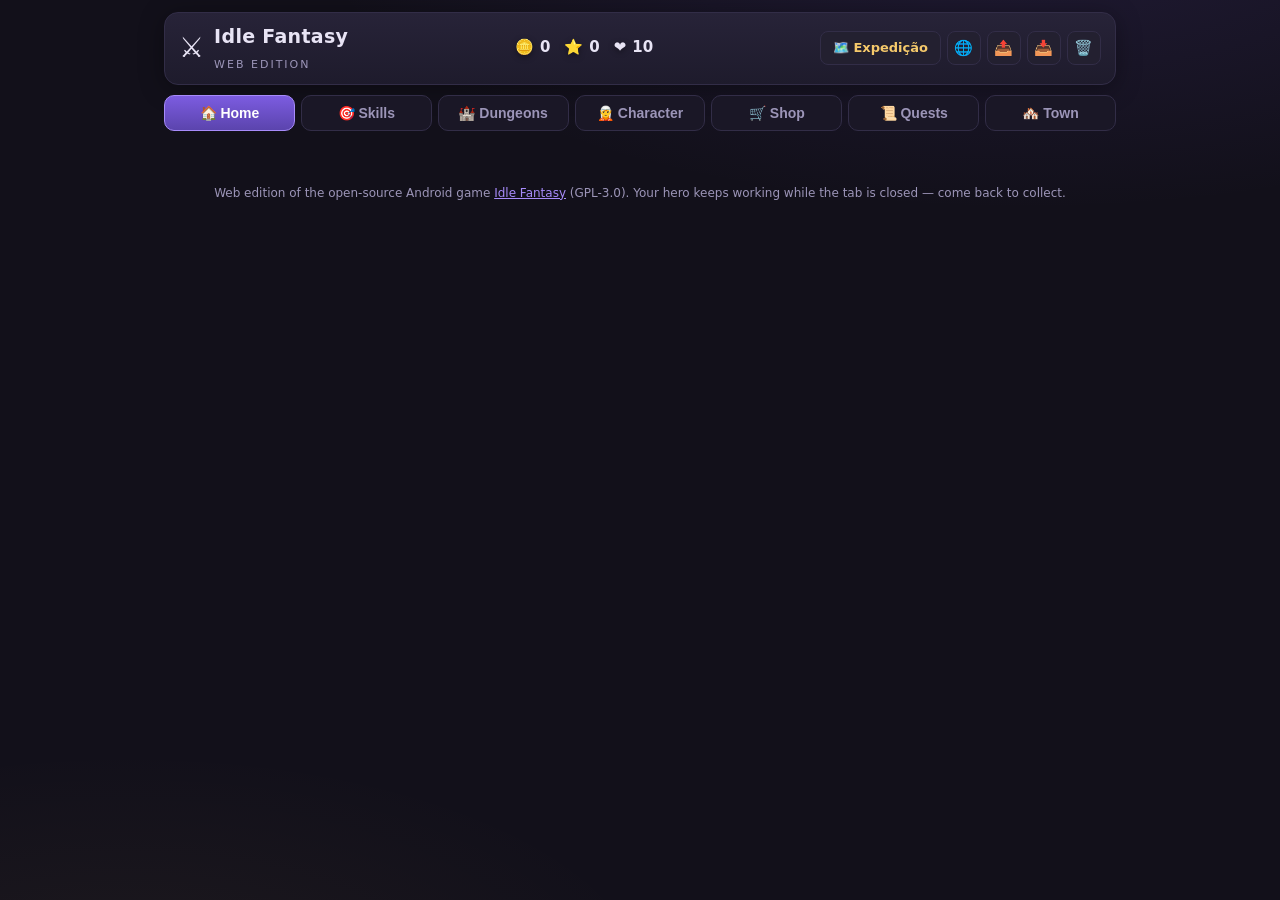
==== web/index.html @ c200124f "Expeditions: real-time top-down 2D mode integrated with the shared hero Integrates the expedition.ht" ====
<!DOCTYPE html>
<html lang="en">
<head>
  <meta charset="UTF-8">
  <meta name="viewport" content="width=device-width, initial-scale=1.0">
  <title>Idle Fantasy — Web Edition</title>
  <meta name="description" content="Browser port of the open-source offline idle RPG Idle Fantasy. Set your hero to work, close the tab, come back to loot.">
  <link rel="icon" href="data:image/svg+xml,<svg xmlns='http://www.w3.org/2000/svg' viewBox='0 0 100 100'><text y='.9em' font-size='90'>⚔️</text></svg>">
  <link rel="stylesheet" href="css/style.css">
</head>
<body>
  <div id="app">
    <header class="topbar">
      <div class="brand">
        <span class="brand-icon">⚔️</span>
        <div>
          <h1>Idle Fantasy</h1>
          <span class="brand-sub">Web Edition</span>
        </div>
      </div>
      <div class="topbar-stats">
        <div class="stat" title="Coins">
          <span class="stat-icon">🪙</span>
          <span id="coins">0</span>
        </div>
        <div class="stat" title="Total level">
          <span class="stat-icon">⭐</span>
          <span id="total-level">0</span>
        </div>
        <div class="stat" title="Hitpoints">
          <span class="stat-icon">❤️</span>
          <span id="hp-display">10</span>
        </div>
      </div>
      <div class="topbar-actions">
        <a href="expedition.html" class="btn-mode" title="Jogar no modo Expeditions — RPG top-down em tempo real com o mesmo herói">🗺️ Expedição</a>
        <button id="btn-lang" class="btn-icon" title="Language">🌐</button>
        <button id="btn-export" class="btn-icon" title="Export save code">📤</button>
        <button id="btn-import" class="btn-icon" title="Import save code">📥</button>
        <button id="btn-reset" class="btn-icon danger" title="Reset game">🗑️</button>
      </div>
    </header>

    <nav class="tabs" id="tabs">
      <button data-tab="home" class="tab active" data-i18n="nav_home">🏠 Home</button>
      <button data-tab="skills" class="tab" data-i18n="nav_skills">🎯 Skills</button>
      <button data-tab="dungeons" class="tab" data-i18n="label_dungeons_tab">🏰 Dungeons</button>
      <button data-tab="character" class="tab" data-i18n="nav_profile">🧝 Character</button>
      <button data-tab="shop" class="tab" data-i18n="web_tab_shop">🛒 Shop</button>
      <button data-tab="quests" class="tab" data-i18n="nav_quests">📜 Quests</button>
      <button data-tab="town" class="tab" data-i18n="home_town_title">🏘️ Town</button>
    </nav>

    <main id="screen" class="screen"></main>

    <div id="save-ind" class="save-ind" title="Progress is saved in your browser">💾 saved</div>

    <footer class="footer">
      Web edition of the open-source Android game
      <a href="https://github.com/tristinbaker/IdleFantasy" target="_blank" rel="noopener">Idle Fantasy</a> (GPL-3.0).
      Your hero keeps working while the tab is closed — come back to collect.
    </footer>
  </div>

  <div id="toasts" class="toasts"></div>
  <div id="modal-root"></div>

  <script src="js/util.js"></script>
  <script src="js/game-bundle.js"></script>
  <script src="js/i18n.js"></script>
  <script src="js/data.js"></script>
  <script src="js/sim.js"></script>
  <script src="js/state.js"></script>
  <script src="js/systems.js"></script>
  <script src="js/systems-town.js"></script>
  <script src="js/engine.js"></script>
  <script src="js/ui.js"></script>
  <script src="js/ui-town.js"></script>
  <script src="js/main.js"></script>
</body>
</html>
---- web/css/style.css ----
/* ------------------------------------------------------------------ *
 * Idle Fantasy — Web Edition styles
 * ------------------------------------------------------------------ */
:root {
  --bg: #12101a;
  --bg-2: #1a1726;
  --bg-3: #232030;
  --card: #1e1b2c;
  --card-2: #272338;
  --border: #322d47;
  --border-2: #453e63;
  --text: #e8e4f5;
  --muted: #9c95b8;
  --accent: #a78bfa;
  --accent-2: #7c5ce0;
  --gold: #f5c96b;
  --green: #6ee7a0;
  --red: #f87171;
  --orange: #fbbf24;
  --blue: #7dd3fc;
  --shadow: 0 4px 24px rgba(0, 0, 0, .35);
}

* { box-sizing: border-box; margin: 0; padding: 0; }

html { color-scheme: dark; }

body {
  background:
    radial-gradient(1200px 500px at 80% -10%, rgba(124, 92, 224, .14), transparent 60%),
    radial-gradient(900px 400px at 10% 110%, rgba(245, 201, 107, .05), transparent 60%),
    var(--bg);
  color: var(--text);
  font-family: "Segoe UI", system-ui, -apple-system, Roboto, sans-serif;
  min-height: 100vh;
  line-height: 1.45;
}

#app { max-width: 980px; margin: 0 auto; padding: 12px 14px 40px; }

a { color: var(--accent); }

/* ---------------- top bar ---------------- */
.topbar {
  display: flex; align-items: center; justify-content: space-between; gap: 12px;
  padding: 10px 14px; margin-bottom: 10px;
  background: linear-gradient(180deg, var(--card-2), var(--card));
  border: 1px solid var(--border); border-radius: 14px; box-shadow: var(--shadow);
  flex-wrap: wrap;
}
.brand { display: flex; align-items: center; gap: 10px; }
.brand-icon { font-size: 28px; }
.brand h1 { font-size: 19px; letter-spacing: .3px; }
.brand-sub { font-size: 11px; color: var(--muted); text-transform: uppercase; letter-spacing: 2px; }
.topbar-stats { display: flex; gap: 14px; align-items: center; flex-wrap: wrap; }
.stat { display: flex; gap: 6px; align-items: center; font-weight: 600; font-size: 15px; }
.stat-icon { filter: drop-shadow(0 2px 3px rgba(0,0,0,.4)); }
.topbar-actions { display: flex; gap: 6px; }

/* ---------------- tabs ---------------- */
.tabs { display: flex; gap: 6px; margin-bottom: 14px; flex-wrap: wrap; }
.tab {
  flex: 1; min-width: 100px;
  background: var(--bg-2); color: var(--muted);
  border: 1px solid var(--border); border-radius: 10px;
  padding: 9px 6px; font-size: 14px; font-weight: 600; cursor: pointer;
  transition: all .15s;
}
.tab:hover { color: var(--text); border-color: var(--border-2); }
.tab.active { background: linear-gradient(180deg, var(--accent-2), #5b44ad); color: #fff; border-color: var(--accent); }

.screen { animation: fadein .18s ease; }
@keyframes fadein { from { opacity: 0; transform: translateY(4px); } to { opacity: 1; transform: none; } }

/* ---------------- cards & layout ---------------- */
.card {
  background: linear-gradient(180deg, var(--card-2), var(--card));
  border: 1px solid var(--border); border-radius: 14px;
  padding: 16px; margin-bottom: 12px; box-shadow: var(--shadow);
}
.card h2 { font-size: 17px; margin-bottom: 4px; display: flex; align-items: center; gap: 8px; }
.card h3 { font-size: 14px; margin-bottom: 8px; color: var(--muted); text-transform: uppercase; letter-spacing: 1px; }
.card-sub { color: var(--muted); font-size: 13px; margin-bottom: 10px; }

.grid-2 { display: grid; grid-template-columns: 1fr 1fr; gap: 12px; }
@media (max-width: 720px) { .grid-2 { grid-template-columns: 1fr; } }
@media (max-width: 560px) {
  .equip-grid { grid-template-columns: repeat(2, 1fr); }
  .topbar { padding: 8px 10px; }
  .brand h1 { font-size: 16px; }
  .brand-icon { font-size: 22px; }
  .tab { min-width: 78px; font-size: 12px; padding: 8px 4px; }
  .card { padding: 12px; border-radius: 12px; }
  .row { padding: 8px 10px; gap: 8px; flex-wrap: wrap; }
  .row-actions { flex-wrap: wrap; justify-content: flex-end; }
  .skills-grid { grid-template-columns: repeat(auto-fill, minmax(88px, 1fr)); }
  .combat-feed { font-size: 11.5px; min-height: 108px; }
  .stat { font-size: 13px; }
}

/* ---------------- session panel ---------------- */
.session-hero { text-align: center; padding: 6px 0 2px; }
.session-hero .emoji { font-size: 44px; display: block; margin-bottom: 6px; animation: bob 2.2s ease-in-out infinite; }
@keyframes bob { 0%,100% { transform: translateY(0); } 50% { transform: translateY(-6px); } }
.session-title { font-size: 19px; font-weight: 700; }
.session-meta { color: var(--muted); font-size: 13px; margin-top: 2px; }

.progress-wrap { background: var(--bg-3); border: 1px solid var(--border); border-radius: 999px; height: 22px; overflow: hidden; margin: 14px 0 6px; position: relative; }
.progress-fill {
  height: 100%; border-radius: 999px;
  background: linear-gradient(90deg, var(--accent-2), var(--accent));
  transition: width .4s ease; position: relative;
}
.progress-fill.done { background: linear-gradient(90deg, #2f9e63, var(--green)); }
.progress-label {
  position: absolute; inset: 0; display: flex; align-items: center; justify-content: center;
  font-size: 12px; font-weight: 700; text-shadow: 0 1px 2px rgba(0,0,0,.6);
}

.session-live {
  display: flex; justify-content: center; gap: 18px; flex-wrap: wrap;
  margin: 10px 0; font-size: 14px;
}
.session-live b { color: var(--gold); }
.hpbar { height: 14px; background: var(--bg-3); border: 1px solid var(--border); border-radius: 999px; overflow: hidden; margin: 8px auto 0; max-width: 340px; }
.hpbar-fill { height: 100%; background: linear-gradient(90deg, #c0392b, #e74c3c); transition: width .3s; }
.hpbar.low .hpbar-fill { background: linear-gradient(90deg, #ef4444, #f87171); }

/* ---------------- buttons ---------------- */
.btn {
  background: linear-gradient(180deg, var(--accent-2), #6448b8);
  color: #fff; border: 1px solid var(--accent); border-radius: 10px;
  padding: 10px 18px; font-size: 14px; font-weight: 700; cursor: pointer;
  transition: transform .1s, filter .15s;
}
.btn:hover { filter: brightness(1.12); }
.btn:active { transform: scale(.97); }
.btn:disabled { opacity: .4; cursor: not-allowed; filter: none; }
.btn.full { width: 100%; }
.btn.secondary { background: var(--bg-3); border-color: var(--border-2); color: var(--text); }
.btn.success { background: linear-gradient(180deg, #2f9e63, #23804f); border-color: var(--green); }
.btn.small { padding: 5px 10px; font-size: 12px; border-radius: 8px; }
.btn-icon {
  background: var(--bg-3); border: 1px solid var(--border); color: var(--text);
  border-radius: 8px; width: 34px; height: 34px; font-size: 15px; cursor: pointer;
}
.btn-icon:hover { border-color: var(--border-2); }
.btn-icon.danger:hover { border-color: var(--red); background: rgba(248, 113, 113, .12); }

/* Mode switch: idle hub ↔ top-down Expeditions (same hero, same save) */
.btn-mode {
  background: var(--bg-3); border: 1px solid var(--border); color: var(--gold);
  border-radius: 8px; height: 34px; padding: 0 12px; font-size: 13px; font-weight: 700;
  cursor: pointer; text-decoration: none; display: inline-flex; align-items: center; gap: 4px;
  white-space: nowrap;
}
.btn-mode:hover { border-color: var(--border-2); filter: brightness(1.15); }

/* ---------------- lists (skills, dungeons, shop...) ---------------- */
.row-list { display: flex; flex-direction: column; gap: 8px; }
.row {
  display: flex; align-items: center; gap: 12px;
  background: var(--bg-2); border: 1px solid var(--border); border-radius: 12px;
  padding: 10px 14px; transition: border-color .15s;
}
.row:hover { border-color: var(--border-2); }
.row.locked { opacity: .55; }
.row .row-icon { font-size: 24px; width: 34px; text-align: center; flex-shrink: 0; }
.row .row-main { flex: 1; min-width: 0; }
.row-name { font-weight: 700; font-size: 14px; }
.row-sub { font-size: 12px; color: var(--muted); margin-top: 1px; }
.row-actions { display: flex; gap: 6px; align-items: center; flex-shrink: 0; }
.mat-ok { color: var(--green); }
.mat-missing { color: var(--red); }

.tag {
  display: inline-block; font-size: 11px; font-weight: 700; padding: 2px 8px;
  border-radius: 999px; border: 1px solid var(--border-2); color: var(--muted);
  margin-right: 4px;
}
.tag.green { color: var(--green); border-color: var(--green); }
.tag.orange { color: var(--orange); border-color: var(--orange); }
.tag.red { color: var(--red); border-color: var(--red); }
.tag.blue { color: var(--blue); border-color: var(--blue); }
.tag.gold { color: var(--gold); border-color: var(--gold); }

/* ---------------- skills grid ---------------- */
.skills-grid { display: grid; grid-template-columns: repeat(auto-fill, minmax(105px, 1fr)); gap: 8px; }
.skill-tile {
  background: var(--bg-2); border: 1px solid var(--border); border-radius: 12px;
  padding: 10px 8px; text-align: center; cursor: pointer; transition: all .15s;
}
.skill-tile:hover { border-color: var(--accent); transform: translateY(-2px); }
.skill-tile .sk-emoji { font-size: 22px; }
.skill-tile .sk-name { font-size: 12px; font-weight: 700; margin-top: 3px; }
.skill-tile .sk-level { font-size: 15px; font-weight: 800; color: var(--accent); }
.skill-tile .sk-xpbar { height: 4px; background: var(--bg-3); border-radius: 999px; margin-top: 6px; overflow: hidden; }
.skill-tile .sk-xpbar > div { height: 100%; background: var(--accent); }

.back-link {
  background: none; border: none; color: var(--accent); cursor: pointer;
  font-size: 13px; font-weight: 700; margin-bottom: 10px; padding: 0;
}
.back-link:hover { text-decoration: underline; }

/* ---------------- equipment ---------------- */
.equip-grid { display: grid; grid-template-columns: repeat(3, 1fr); gap: 8px; }
.equip-slot {
  background: var(--bg-2); border: 1px dashed var(--border-2); border-radius: 12px;
  padding: 10px; text-align: center; cursor: pointer; min-height: 74px;
  transition: all .15s; display: flex; flex-direction: column; justify-content: center; gap: 2px;
}
.equip-slot:hover { border-color: var(--accent); }
.equip-slot .slot-name { font-size: 10px; text-transform: uppercase; letter-spacing: 1px; color: var(--muted); }
.equip-slot .slot-item { font-size: 12px; font-weight: 700; }
.equip-slot.filled { border-style: solid; background: var(--bg-3); }

.bonus-grid { display: grid; grid-template-columns: repeat(auto-fit, minmax(110px, 1fr)); gap: 8px; }
.bonus-cell { background: var(--bg-2); border: 1px solid var(--border); border-radius: 10px; padding: 8px; text-align: center; }
.bonus-cell .bc-label { font-size: 10px; text-transform: uppercase; letter-spacing: 1px; color: var(--muted); }
.bonus-cell .bc-value { font-size: 16px; font-weight: 800; }

/* ---------------- style selector ---------------- */
.style-row { display: flex; gap: 8px; flex-wrap: wrap; }
.style-btn {
  flex: 1; min-width: 110px;
  background: var(--bg-2); border: 1px solid var(--border); border-radius: 12px;
  color: var(--muted); padding: 10px; cursor: pointer; text-align: center; font-weight: 700; font-size: 13px;
  transition: all .15s;
}
.style-btn small { display: block; font-size: 10px; font-weight: 400; color: var(--muted); }
.style-btn.active { border-color: var(--accent); color: var(--text); background: var(--bg-3); box-shadow: 0 0 0 1px var(--accent) inset; }

select.fancy {
  background: var(--bg-3); color: var(--text); border: 1px solid var(--border-2);
  border-radius: 8px; padding: 8px 10px; font-size: 13px; max-width: 100%;
}

/* ---------------- quests ---------------- */
.quest-row .qbar { height: 8px; background: var(--bg-3); border-radius: 999px; overflow: hidden; margin-top: 6px; }
.quest-row .qbar > div { height: 100%; background: linear-gradient(90deg, var(--accent-2), var(--accent)); }
.quest-row.complete .qbar > div { background: linear-gradient(90deg, #2f9e63, var(--green)); }
.quest-row.claimed { opacity: .5; }

/* ---------------- log ---------------- */
.log-list { display: flex; flex-direction: column; gap: 4px; max-height: 320px; overflow-y: auto; font-size: 13px; }
.log-entry { padding: 6px 10px; background: var(--bg-2); border-radius: 8px; border-left: 3px solid var(--border-2); }
.log-entry.levelup { border-left-color: var(--gold); }
.log-entry.quest { border-left-color: var(--green); }
.log-entry.death { border-left-color: var(--red); }
.log-entry .log-time { color: var(--muted); font-size: 11px; margin-right: 6px; }

/* ---------------- toasts & modal ---------------- */
.toasts { position: fixed; bottom: 16px; left: 50%; transform: translateX(-50%); display: flex; flex-direction: column; gap: 8px; z-index: 100; }
.toast {
  background: var(--card-2); border: 1px solid var(--border-2); color: var(--text);
  border-radius: 10px; padding: 10px 18px; font-size: 14px; box-shadow: var(--shadow);
  animation: toastin .2s ease; max-width: 90vw;
}
.toast.error { border-color: var(--red); }
.toast.success { border-color: var(--green); }
@keyframes toastin { from { opacity: 0; transform: translateY(8px); } to { opacity: 1; transform: none; } }

.modal-backdrop {
  position: fixed; inset: 0; background: rgba(8, 6, 16, .7); backdrop-filter: blur(3px);
  display: flex; align-items: center; justify-content: center; z-index: 90; padding: 16px;
}
.modal {
  background: linear-gradient(180deg, var(--card-2), var(--card));
  border: 1px solid var(--border-2); border-radius: 16px; padding: 20px;
  max-width: 480px; width: 100%; max-height: 85vh; overflow-y: auto; box-shadow: var(--shadow);
  animation: fadein .18s ease;
}
.modal h2 { font-size: 18px; margin-bottom: 10px; }
.modal .modal-actions { display: flex; gap: 8px; margin-top: 14px; justify-content: flex-end; }
.reward-list { display: flex; flex-direction: column; gap: 4px; font-size: 14px; }
.reward-list .rw { display: flex; justify-content: space-between; background: var(--bg-2); padding: 6px 10px; border-radius: 8px; }

.qty-picker { display: flex; gap: 4px; align-items: center; }
.qty-picker button {
  background: var(--bg-3); border: 1px solid var(--border-2); color: var(--text);
  border-radius: 6px; padding: 3px 8px; cursor: pointer; font-size: 11px; font-weight: 700;
}
.qty-picker button.active { border-color: var(--accent); color: var(--accent); }

/* ---------------- combat feed ---------------- */
.combat-feed {
  background: var(--bg-3); border: 1px solid var(--border); border-radius: 10px;
  padding: 8px 12px; max-width: 430px; margin: 8px auto 0; min-height: 128px;
  font-size: 12.5px; font-family: ui-monospace, "Cascadia Mono", Consolas, monospace;
  overflow: hidden;
}
.cf-line { padding: 1px 0; opacity: .45; transition: opacity .3s; }
.cf-line:last-child { opacity: 1; }
.cf-hit b { color: var(--green); }
.cf-dmg b { color: var(--red); }
.cf-heal b { color: var(--gold); }
.cf-miss { color: var(--muted); }

/* ---------------- skills groups ---------------- */
.skills-group-header {
  grid-column: 1 / -1;
  margin: 10px 0 2px;
  font-size: 12px;
  letter-spacing: 2px;
  text-transform: uppercase;
  color: var(--muted);
  border-bottom: 1px solid var(--border);
  padding-bottom: 4px;
}

/* ---------------- pets ---------------- */
.pet-locked { opacity: .45; filter: grayscale(.7); cursor: default; }

/* ---------------- save indicator ---------------- */
.save-ind {
  text-align: center; color: var(--green); font-size: 11px; font-weight: 700;
  opacity: 0; transition: opacity .5s; margin-bottom: 6px; letter-spacing: 1px;
}

.footer { text-align: center; color: var(--muted); font-size: 12px; margin-top: 24px; }

/* offline banner */
.offline-banner {
  background: linear-gradient(90deg, rgba(245, 201, 107, .12), rgba(245, 201, 107, .04));
  border: 1px solid var(--gold); color: var(--gold);
  border-radius: 12px; padding: 12px 16px; margin-bottom: 12px; font-size: 14px; text-align: center;
}

.empty-note { color: var(--muted); font-size: 13px; text-align: center; padding: 18px; }
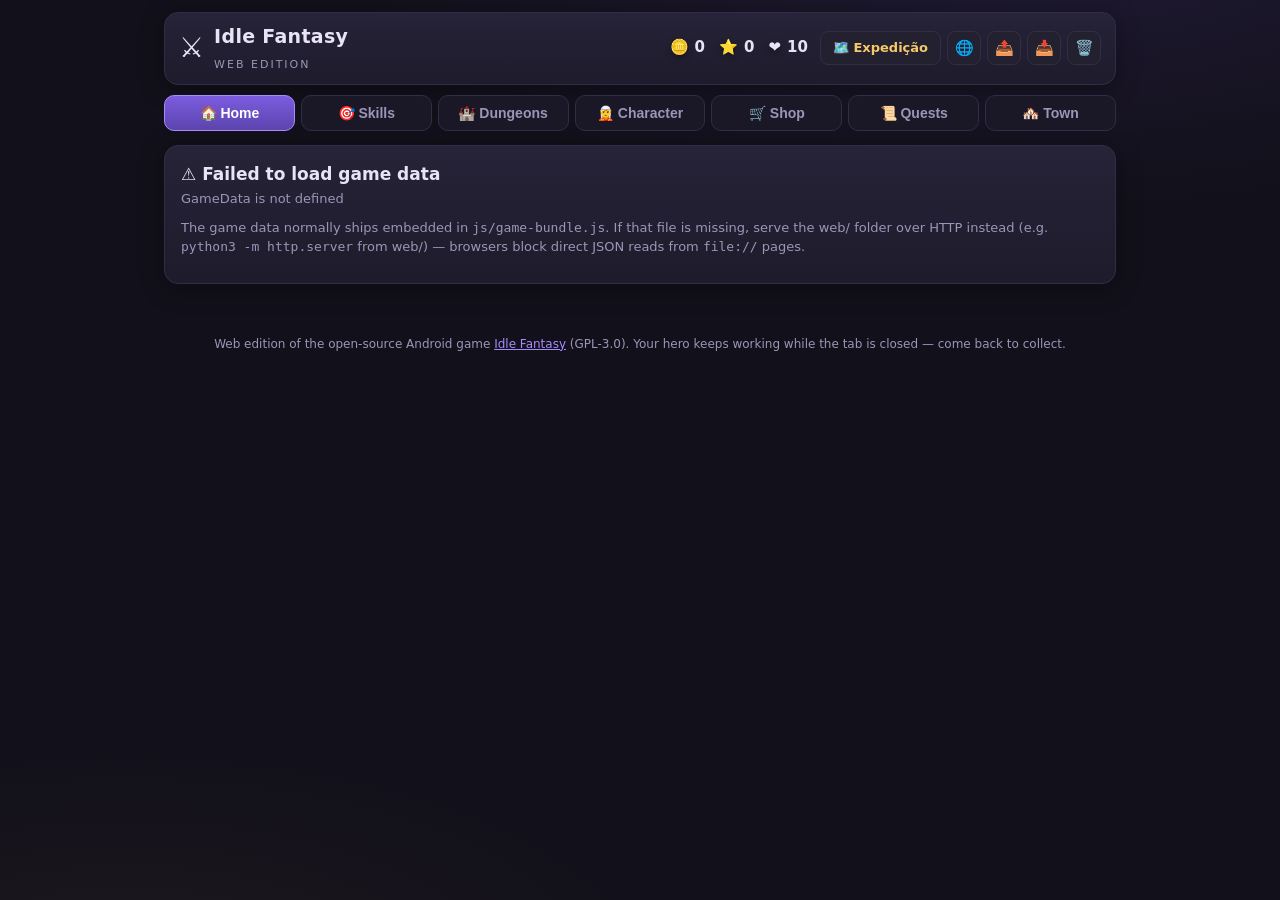
==== commit 2547edc5: "Fix mobile layout: responsive hub UI + expedition touch scrolling - Topbar stacks into a compact two" ====
--- a/web/index.html
+++ b/web/index.html
@@ -11,25 +11,27 @@
 <body>
   <div id="app">
     <header class="topbar">
-      <div class="brand">
-        <span class="brand-icon">⚔️</span>
-        <div>
-          <h1>Idle Fantasy</h1>
-          <span class="brand-sub">Web Edition</span>
+      <div class="topbar-head">
+        <div class="brand">
+          <span class="brand-icon">⚔️</span>
+          <div>
+            <h1>Idle Fantasy</h1>
+            <span class="brand-sub">Web Edition</span>
+          </div>
         </div>
-      </div>
-      <div class="topbar-stats">
-        <div class="stat" title="Coins">
-          <span class="stat-icon">🪙</span>
-          <span id="coins">0</span>
-        </div>
-        <div class="stat" title="Total level">
-          <span class="stat-icon">⭐</span>
-          <span id="total-level">0</span>
-        </div>
-        <div class="stat" title="Hitpoints">
-          <span class="stat-icon">❤️</span>
-          <span id="hp-display">10</span>
+        <div class="topbar-stats">
+          <div class="stat" title="Coins">
+            <span class="stat-icon">🪙</span>
+            <span id="coins">0</span>
+          </div>
+          <div class="stat" title="Total level">
+            <span class="stat-icon">⭐</span>
+            <span id="total-level">0</span>
+          </div>
+          <div class="stat" title="Hitpoints">
+            <span class="stat-icon">❤️</span>
+            <span id="hp-display">10</span>
+          </div>
         </div>
       </div>
       <div class="topbar-actions">
--- a/web/css/style.css
+++ b/web/css/style.css
@@ -21,9 +21,17 @@
   --shadow: 0 4px 24px rgba(0, 0, 0, .35);
 }
 
-* { box-sizing: border-box; margin: 0; padding: 0; }
-
-html { color-scheme: dark; }
+* {
+  box-sizing: border-box; margin: 0; padding: 0;
+  -webkit-tap-highlight-color: transparent;
+}
+
+html { color-scheme: dark; -webkit-text-size-adjust: 100%; }
+
+/* Kill double-tap zoom / tap delay on interactive elements (mobile) */
+button, a, select, .tab, .skill-tile, .equip-slot, .style-btn, .btn-mode {
+  touch-action: manipulation;
+}
 
 body {
   background:
@@ -52,6 +60,8 @@
 .brand-icon { font-size: 28px; }
 .brand h1 { font-size: 19px; letter-spacing: .3px; }
 .brand-sub { font-size: 11px; color: var(--muted); text-transform: uppercase; letter-spacing: 2px; }
+/* Wrapper holding brand + live stats on the first topbar line */
+.topbar-head { display: flex; align-items: center; justify-content: space-between; gap: 14px; flex: 1 1 auto; min-width: 0; flex-wrap: wrap; }
 .topbar-stats { display: flex; gap: 14px; align-items: center; flex-wrap: wrap; }
 .stat { display: flex; gap: 6px; align-items: center; font-weight: 600; font-size: 15px; }
 .stat-icon { filter: drop-shadow(0 2px 3px rgba(0,0,0,.4)); }
@@ -80,22 +90,138 @@
 }
 .card h2 { font-size: 17px; margin-bottom: 4px; display: flex; align-items: center; gap: 8px; }
 .card h3 { font-size: 14px; margin-bottom: 8px; color: var(--muted); text-transform: uppercase; letter-spacing: 1px; }
-.card-sub { color: var(--muted); font-size: 13px; margin-bottom: 10px; }
+.card-sub { color: var(--muted); font-size: 13px; margin-bottom: 10px; overflow-wrap: anywhere; }
 
 .grid-2 { display: grid; grid-template-columns: 1fr 1fr; gap: 12px; }
-@media (max-width: 720px) { .grid-2 { grid-template-columns: 1fr; } }
+
+/* ================================================================== *
+ *  MOBILE — full responsive overhaul (phones / small tablets)
+ * ================================================================== */
+@media (max-width: 720px) {
+  .grid-2 { grid-template-columns: 1fr; }
+
+  #app {
+    padding: 10px 10px calc(56px + env(safe-area-inset-bottom));
+  }
+
+  /* ---- Top bar: compact two-line layout ---- */
+  .topbar {
+    flex-direction: column;
+    align-items: stretch;
+    gap: 8px;
+    padding: 10px 12px;
+  }
+  .topbar-head { gap: 10px; }
+  .topbar-stats { gap: 10px; }
+  .topbar-actions { justify-content: flex-end; flex-wrap: wrap; }
+  .stat { font-size: 13px; gap: 5px; }
+  .brand-icon { font-size: 24px; }
+  .brand h1 { font-size: 16px; }
+  .brand-sub { font-size: 9px; letter-spacing: 1px; }
+  .btn-icon { width: 40px; height: 40px; font-size: 16px; border-radius: 10px; }
+  .btn-mode { height: 40px; padding: 0 14px; }
+
+  /* ---- Tabs: one scrollable row, pinned while scrolling ---- */
+  .tabs {
+    position: sticky;
+    top: 0;
+    z-index: 40;
+    flex-wrap: nowrap;
+    overflow-x: auto;
+    overflow-y: hidden;
+    margin: 0 -10px 12px;
+    padding: 8px 10px;
+    background: linear-gradient(180deg, rgba(18, 16, 26, .98), rgba(18, 16, 26, .94));
+    -webkit-backdrop-filter: blur(8px);
+    backdrop-filter: blur(8px);
+    border-bottom: 1px solid var(--border);
+    box-shadow: 0 8px 16px rgba(0, 0, 0, .25);
+    scrollbar-width: none;
+    -webkit-overflow-scrolling: touch;
+  }
+  .tabs::-webkit-scrollbar { display: none; }
+  .tab {
+    flex: 0 0 auto;
+    min-width: 0;
+    padding: 10px 14px;
+    font-size: 13px;
+    border-radius: 999px;
+    white-space: nowrap;
+  }
+  .tab:active { transform: scale(.96); }
+
+  /* ---- Cards & text ---- */
+  .card { padding: 14px 12px; }
+  .card h2 { font-size: 16px; }
+  .session-title { font-size: 17px; }
+  .session-live { gap: 10px; font-size: 13px; }
+
+  /* ---- Rows: actions wrap to their own line instead of crushing text ---- */
+  .row { flex-wrap: wrap; gap: 8px 10px; padding: 10px 12px; }
+  .row .row-icon { font-size: 22px; width: 28px; }
+  .row-actions { margin-left: auto; flex-wrap: wrap; justify-content: flex-end; }
+
+  /* ---- Touch targets ---- */
+  .btn { padding: 12px 16px; font-size: 15px; border-radius: 12px; }
+  .btn.small { padding: 9px 12px; font-size: 13px; }
+  .qty-picker button { padding: 8px 12px; font-size: 13px; border-radius: 8px; }
+  .qty-picker { gap: 6px; flex-wrap: wrap; }
+  .back-link { font-size: 14px; padding: 8px 4px; display: inline-block; }
+  select.fancy { font-size: 16px; padding: 10px 12px; } /* 16px = no iOS focus zoom */
+
+  /* ---- Style / town sub-nav buttons ---- */
+  .style-btn { min-width: 96px; padding: 11px 12px; font-size: 13px; }
+  .town-nav {
+    flex-wrap: nowrap;
+    overflow-x: auto;
+    padding: 2px;
+    margin-left: -2px;
+    margin-right: -2px;
+    scrollbar-width: none;
+    -webkit-overflow-scrolling: touch;
+  }
+  .town-nav::-webkit-scrollbar { display: none; }
+  .town-nav .style-btn { min-width: 0; flex: 0 0 auto; white-space: nowrap; }
+
+  /* ---- Grids ---- */
+  .skills-grid { grid-template-columns: repeat(auto-fill, minmax(96px, 1fr)); }
+  .equip-grid { grid-template-columns: repeat(2, 1fr); }
+
+  /* ---- Modals & overlays ---- */
+  .modal {
+    padding: 16px 14px;
+    max-height: 86vh;   /* fallback */
+    max-height: 86dvh;  /* mobile browsers with dynamic viewport */
+    border-radius: 14px;
+  }
+  .modal-actions { flex-wrap: wrap; }
+  .modal-actions .btn { flex: 1 1 auto; min-width: 110px; }
+  .toasts {
+    width: calc(100vw - 24px);
+    bottom: calc(12px + env(safe-area-inset-bottom));
+  }
+
+  .combat-feed { max-width: none; }
+}
 @media (max-width: 560px) {
-  .equip-grid { grid-template-columns: repeat(2, 1fr); }
-  .topbar { padding: 8px 10px; }
-  .brand h1 { font-size: 16px; }
-  .brand-icon { font-size: 22px; }
-  .tab { min-width: 78px; font-size: 12px; padding: 8px 4px; }
-  .card { padding: 12px; border-radius: 12px; }
-  .row { padding: 8px 10px; gap: 8px; flex-wrap: wrap; }
-  .row-actions { flex-wrap: wrap; justify-content: flex-end; }
+  .topbar { padding: 8px 10px; gap: 6px; }
+  .brand h1 { font-size: 15px; }
+  .brand-sub { display: none; }
+  .stat { font-size: 12.5px; }
+  .tab { padding: 9px 12px; font-size: 12.5px; }
+  .card { padding: 12px 10px; border-radius: 12px; }
+  .row { padding: 8px 10px; }
+  .combat-feed { font-size: 11.5px; min-height: 108px; }
   .skills-grid { grid-template-columns: repeat(auto-fill, minmax(88px, 1fr)); }
-  .combat-feed { font-size: 11.5px; min-height: 108px; }
-  .stat { font-size: 13px; }
+  .equip-slot { min-height: 64px; padding: 8px 6px; }
+  .session-hero .emoji { font-size: 38px; }
+}
+@media (max-width: 360px) {
+  .brand h1 { font-size: 14px; }
+  .brand-icon { font-size: 20px; }
+  .topbar-actions .btn-icon { width: 36px; height: 36px; }
+  .topbar-actions .btn-mode { height: 36px; }
+  .tab { padding: 9px 10px; }
 }
 
 /* ---------------- session panel ---------------- */
@@ -103,7 +229,7 @@
 .session-hero .emoji { font-size: 44px; display: block; margin-bottom: 6px; animation: bob 2.2s ease-in-out infinite; }
 @keyframes bob { 0%,100% { transform: translateY(0); } 50% { transform: translateY(-6px); } }
 .session-title { font-size: 19px; font-weight: 700; }
-.session-meta { color: var(--muted); font-size: 13px; margin-top: 2px; }
+.session-meta { color: var(--muted); font-size: 13px; margin-top: 2px; overflow-wrap: anywhere; }
 
 .progress-wrap { background: var(--bg-3); border: 1px solid var(--border); border-radius: 999px; height: 22px; overflow: hidden; margin: 14px 0 6px; position: relative; }
 .progress-fill {
@@ -166,7 +292,7 @@
 .row:hover { border-color: var(--border-2); }
 .row.locked { opacity: .55; }
 .row .row-icon { font-size: 24px; width: 34px; text-align: center; flex-shrink: 0; }
-.row .row-main { flex: 1; min-width: 0; }
+.row .row-main { flex: 1; min-width: 0; overflow-wrap: anywhere; }
 .row-name { font-weight: 700; font-size: 14px; }
 .row-sub { font-size: 12px; color: var(--muted); margin-top: 1px; }
 .row-actions { display: flex; gap: 6px; align-items: center; flex-shrink: 0; }
